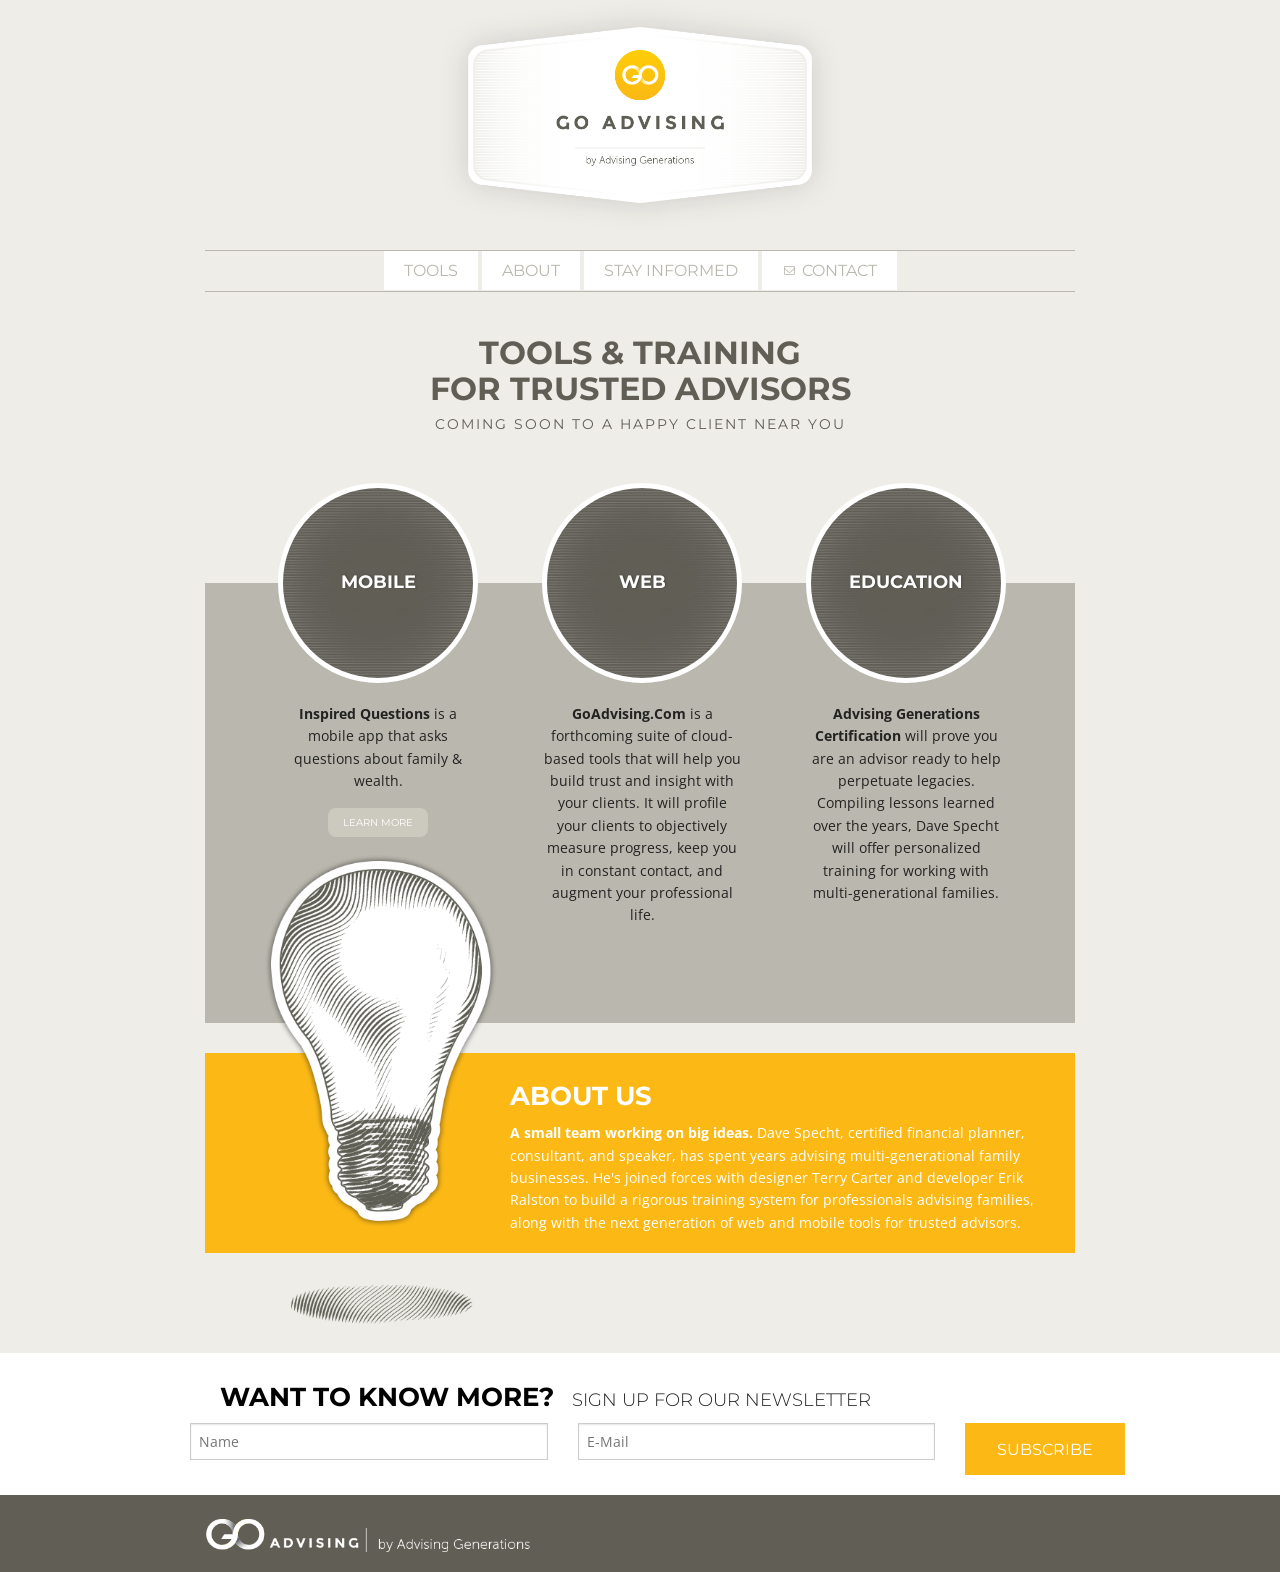
==== index.html @ 29bf278e "Added initial modified content" ====
<!doctype html>
<html class="no-js" lang="en">
<head>
	<meta charset="utf-8" />
	<meta name="viewport" content="width=device-width, initial-scale=1.0" />
	<title>GoAdvising.com | Tagline Here</title>
	<link href='http://fonts.googleapis.com/css?family=Montserrat:400,700|Open+Sans:400,700' rel='stylesheet' type='text/css'>
	<link rel="stylesheet" href="css/foundation.css" />
	<link rel="stylesheet" href="css/custom.css" />
	<link href="//netdna.bootstrapcdn.com/font-awesome/4.0.3/css/font-awesome.css" rel="stylesheet">
	<script src="js/modernizr.js"></script>
</head>
<body>
	<div class="wrapper">
		<div class="row header-bar">
			<div class="large-12 columns">
				<hgroup>
					<h1>Go Advising</h1>
					<h2>Tools for Trusted Advisors</h2>
				</hgroup>
				<img src="img/goadvising-logo.png" alt="goadvising.com" title="goadvising.com">
			</div>
		</div><!--/.row-->

		<div class="nav-wrap">
			<ul>
				<li><a href="#tools">Tools</a></li>
				<li><a href="#about">About</a></li>
				<li><a href="#newsletter">Stay Informed</a></li>
				<li class="contact"><a href="mailto:Info@GoAdvising.Com">Contact</a></li>
			</ul>
		</div><!--/.nav-wrap-->

		<div class="row intro-statement">
			<div class="large-12 columns">
				<hgroup>
					<h2>Tools &amp; Training<br/> for Trusted Advisors</h2>
					<h3>Coming Soon To A Happy Client Near You</h3>
				</hgroup>
			</div>
		</div><!--.intro-statement-->
		<div id="tools"></div>

		<div class="row tools">
			<div class="tool-col1">
				<div class="img-wrap">
					<h4>Mobile</h4>
				</div>
				<p><span class="intro">Inspired Questions</span> is a mobile app that asks questions about family &amp; wealth.</p>
				<a class="button1" href="http://www.inspired-questions.com" target="_blank" alt="Visit the Inspired Questions Website" title="Visit the Inspired Questions Website">Learn More</a>
			</div>

			<div class="tool-col2">
				<div class="img-wrap">
					<h4>Web</h4>
				</div>
				<p><span class="intro">GoAdvising.Com</span> is a forthcoming suite of cloud-based tools that will help you build trust and insight with your clients. It will profile your clients to objectively measure progress, keep you in constant contact, and augment your professional life.</p>
			</div>

			<div class="tool-col3">
				<div class="img-wrap">
					<h4>Education</h4>
				</div>
				<p><span class="intro">Advising Generations Certification</span> will prove you are an advisor ready to help perpetuate legacies. Compiling lessons learned over the years, Dave Specht will offer personalized training for working with multi-generational families.</p>
			</div>
		</div><!--/.intro-statement-->

		<div class="about-us" id="about">
			<img class="light-bulb" src="img/light-bulb.png" alt="About GoAdvising.com" title="About GoAdvising.com"/>
			<div class="about-text">
				<h4>About Us</h4>
				<p><span class="intro">A small team working on big ideas.</span> Dave Specht, certified financial planner, consultant, and speaker, has spent years advising multi-generational family businesses. He's joined forces with designer Terry Carter and developer Erik Ralston to build a rigorous training system for professionals advising families, along with the next generation of web and mobile tools for trusted advisors.</p>
			</div><!--/.about-text-->
		</div><!--/.about-us-->

	</div><!--/.wrapper-->

	<div class="signup-wrap" id="newsletter">
		<div class="wrapper">
			<div class="row">
				<div class="large-12 columns">
				<h4>Want To Know More?</h4><h5>Sign Up For Our Newsletter</h5>
			</div>
			<div class="signup row">
				
					<!-- Begin MailChimp Signup Form -->
					<div id="mc_embed_signup" class="row">
						<form action="http://GoAdvising.us3.list-manage.com/subscribe/post?u=6a8938269d837a7482c49326e&amp;id=61df4e83ea" method="post" id="mc-embedded-subscribe-form" name="mc-embedded-subscribe-form" class="validate" target="_blank" novalidate>
							
							<div class="mc-field-group large-5 columns">
								<label for="mce-NAME" class="hide-in-modern-browsers">Name</label>
								<input type="text" value="" name="NAME" class="" id="mce-NAME" placeholder="Name">
							</div>
							<div class="mc-field-group large-5 columns">
								<label for="mce-EMAIL" class="hide-in-modern-browsers">Email Address</label>
								<input type="email" value="" name="EMAIL" class="required email" id="mce-EMAIL" placeholder="E-Mail">
							</div>
							<div class="large-2 columns"><input type="submit" value="Subscribe" name="subscribe" id="mc-embedded-subscribe" class="button"></div>
							<div id="mce-responses" class="clear large-12">
								<div class="response" id="mce-error-response" style="display:none"></div>
								<div class="response" id="mce-success-response" style="display:none"></div>
							</div>    <!-- real people should not fill this in and expect good things - do not remove this or risk form bot signups-->
							<div style="position: absolute; left: -5000px;"><input type="text" name="b_6a8938269d837a7482c49326e_61df4e83ea" value=""></div>
							
						</form>
					</div>

					<!--End mc_embed_signup-->	
				</div>
			</div><!--.signup-->
		</div><!--/.wrapper-->
	</div><!--/.signup-wrap-->
	
	<div class="footer">
		<div class="wrapper">
			<img src="img/footer-logo.png" alt="goadvising.com" title="goadvising.com"/>
		</div><!--/.wrapper-->
	</div><!--/.footer-->

	<script src="js/jquery.js"></script>
	<script src="js/foundation.min.js"></script>
	<script>
	$(document).foundation();
	</script>
</body>
</html>
---- css/custom.css ----
body {
	background: #eeede8;
	font-family: 'Open Sans', sans-serif;
}

h1,h2,h3,h4,h5,input[type=submit] {
	font-family: 'Montserrat', sans-serif;
	text-transform: uppercase;
}

.wrapper {
	width: 870px;
	margin: 0 auto;
}

.wrapper p {
	font-weight: 400;
	font-size: 14px;
}

.wrapper span.intro {
	font-weight: 700;
}

.header-bar {
	text-align: center;
	margin-bottom: 20px;
}

.header-bar hgroup {
	display: none;
}

.header-bar img {
	max-width: 400px;
	margin: 0 auto;
}

.nav-wrap ul {
	width: 100%;
	border-top: 1px solid #bab8ae;
	border-bottom: 1px solid #bab8ae;
	margin: 0;
	text-align: center;
}

.nav-wrap ul li {
	list-style: none outside none;
    min-height: 10px;
    text-decoration: none;
    display: inline-block;
    position: relative;
}

.nav-wrap ul li a {
	font-family: 'Montserrat', sans-serif;
	background: white;
	text-transform: uppercase;
	color: #bab8ae;
	line-height: 40px;
	padding: 10px 20px;
	position: relative;
}


.nav-wrap ul li.contact a {
	padding-left: 40px;
}

.nav-wrap ul li.contact:before {
	position: absolute;
	width: 15px;
	height: 15px;
	content: "\f003";
	bottom: 14px;
	left: 20px;
	font-family: FontAwesome;
	font-size: 11px;
	color: #bab8ae;
	z-index: 1;
}

.nav-wrap ul li a:hover {
	padding-top: 20px;
	background: #605e55;
	background-image: url(../img/nav-hover-bg.png);
	background-size: 20px;
	background-repeat: no-repeat;
	background-position: center top;
	color: white;
	border-top: 2px solid white;
}

.intro-statement {
	text-align: center;
	padding: 40px 100px;
}

.intro-statement hgroup h2 {
	font-weight: 700;
	font-size: 32px;
	color: #605e55;
	line-height: 36px;
}

.intro-statement hgroup h3 {
	font-weight: 400;
	font-size: 14px;
	letter-spacing: 2px;
	color: #605e55;
}

.tools {
	background: #bab8ae;
	min-height: 440px;
	margin-top: 100px;
	margin-bottom: 30px;
	padding-bottom: 60px;
}

.tool-col1, .tool-col2, .tool-col3 {
	display: inline-block;
	width: 200px;
	vertical-align: top;
	margin: 0 30px;
	text-align: center;
}

.tool-col1 {
	margin-left: 73px;
}

.tools .img-wrap {
	height: 200px;
	width: 200px;
	border-radius: 100px;
	background-image: url(../img/tools-bg.jpg);
	background-position: center center;
	background-size: 210px;
	border: 5px solid white;
	position: relative;
	top: -100px;
	-webkit-box-sizing: border-box; /* Safari/Chrome, other WebKit */
	-moz-box-sizing: border-box;    /* Firefox, other Gecko */
	box-sizing: border-box;         /* Opera/IE 8+ */
	text-align: center;
	display: table;
	padding: 0 20px;
	margin-bottom: -80px;
}

.tools .img-wrap h4 {
	display: table-cell; 
	vertical-align: middle; 
	text-align: center;
	color: white;
	font-weight: 700;
	font-size: 18px;
	text-shadow: 1px 0px 2px #44423c;
}

a.button1 {
	color: white;
	font-family: 'Montserrat', sans-serif;
	text-transform: uppercase;
	font-size: 10px;
	background: #cccabe;
	padding: 8px 15px;
	width: 100%;
	border-radius: 8px;
}

a.button1:hover {
	background: #605e55;
}

.about-us {
	background: none repeat scroll 0 0 #FCB915;
    height: 200px;
    margin-bottom: 100px;
    width: 100%;
    position: relative;
    z-index: 1;
}

img.light-bulb {
	left: 58px;
    max-width: 234px;
    position: absolute;
    top: -200px;
}

.about-text {
	width: 65%;
	float: right;
	color: white;
	padding-right: 30px;
}

.about-text h4, .signup-wrap h4 {
	color: white;
	font-weight: 700;
	font-size: 26px;
	margin-top: 25px;
}

.signup-wrap h4 {
	margin-top: 1em;
	color: black;
	display: inline-block;
}

.signup-wrap h5 {
	display: inline;
	margin-left: 1em;
}

.signup-wrap {
	background: none repeat scroll 0 0 #FFFFFF;
    margin-top: 0px;
    position: relative;
}

.signup {
	margin-top: 100px;
	margin-bottom: 30px;
	width: 485px;
	text-align: right;
}

.signup h5 {
	color: #605e55;
	font-family: 'Montserrat', sans-serif;
	font-weight: 700px;
	font-size: 13px;
}

.signup h5 span {
	font-size: 26px; 
	font-weight: 700;
}

.footer {
	width: 100%;
	background: #605e55;
	height: 77px;
	position: relative;
}

.footer .wrapper {
	position: relative;
}

.footer img {
	left: 0;
    max-width: 368px;
    position: absolute;
    top: 22px;
}

.button {
	background-color: #FCB915;
	color: white;
}

.button:hover {

}

.hide-in-modern-browsers
{
	display:none;
}
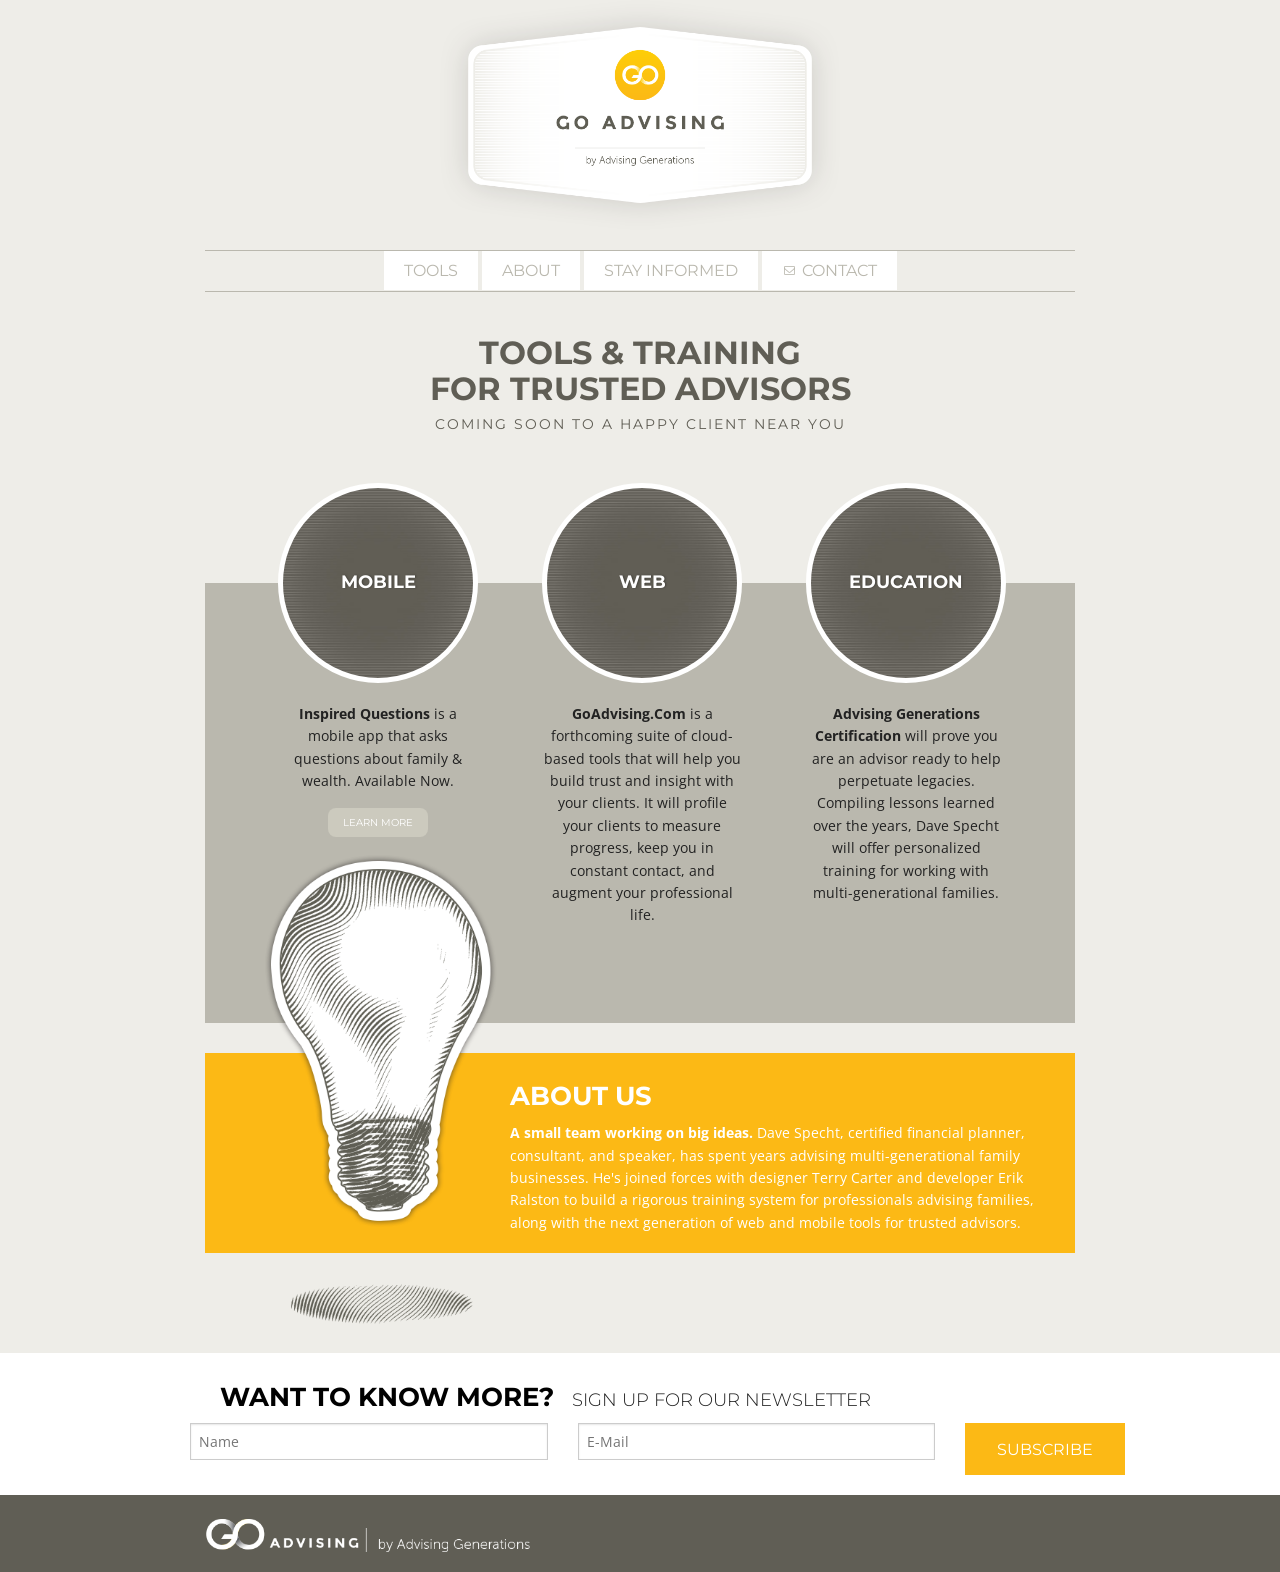
==== commit 333264a7: "Content changes" ====
--- a/index.html
+++ b/index.html
@@ -3,7 +3,7 @@
 <head>
 	<meta charset="utf-8" />
 	<meta name="viewport" content="width=device-width, initial-scale=1.0" />
-	<title>GoAdvising.com | Tagline Here</title>
+	<title>GoAdvising.com | Tools &amp; Training for Trusted Advisors</title>
 	<link href='http://fonts.googleapis.com/css?family=Montserrat:400,700|Open+Sans:400,700' rel='stylesheet' type='text/css'>
 	<link rel="stylesheet" href="css/foundation.css" />
 	<link rel="stylesheet" href="css/custom.css" />
@@ -16,7 +16,7 @@
 			<div class="large-12 columns">
 				<hgroup>
 					<h1>Go Advising</h1>
-					<h2>Tools for Trusted Advisors</h2>
+					<h2>Tools &amp; Training for Trusted Advisors</h2>
 				</hgroup>
 				<img src="img/goadvising-logo.png" alt="goadvising.com" title="goadvising.com">
 			</div>
@@ -46,7 +46,7 @@
 				<div class="img-wrap">
 					<h4>Mobile</h4>
 				</div>
-				<p><span class="intro">Inspired Questions</span> is a mobile app that asks questions about family &amp; wealth.</p>
+				<p><span class="intro">Inspired Questions</span> is a mobile app that asks questions about family &amp; wealth. Available Now.</p>
 				<a class="button1" href="http://www.inspired-questions.com" target="_blank" alt="Visit the Inspired Questions Website" title="Visit the Inspired Questions Website">Learn More</a>
 			</div>
 
@@ -54,7 +54,7 @@
 				<div class="img-wrap">
 					<h4>Web</h4>
 				</div>
-				<p><span class="intro">GoAdvising.Com</span> is a forthcoming suite of cloud-based tools that will help you build trust and insight with your clients. It will profile your clients to objectively measure progress, keep you in constant contact, and augment your professional life.</p>
+				<p><span class="intro">GoAdvising.Com</span> is a forthcoming suite of cloud-based tools that will help you build trust and insight with your clients. It will profile your clients to measure progress, keep you in constant contact, and augment your professional life.</p>
 			</div>
 
 			<div class="tool-col3">
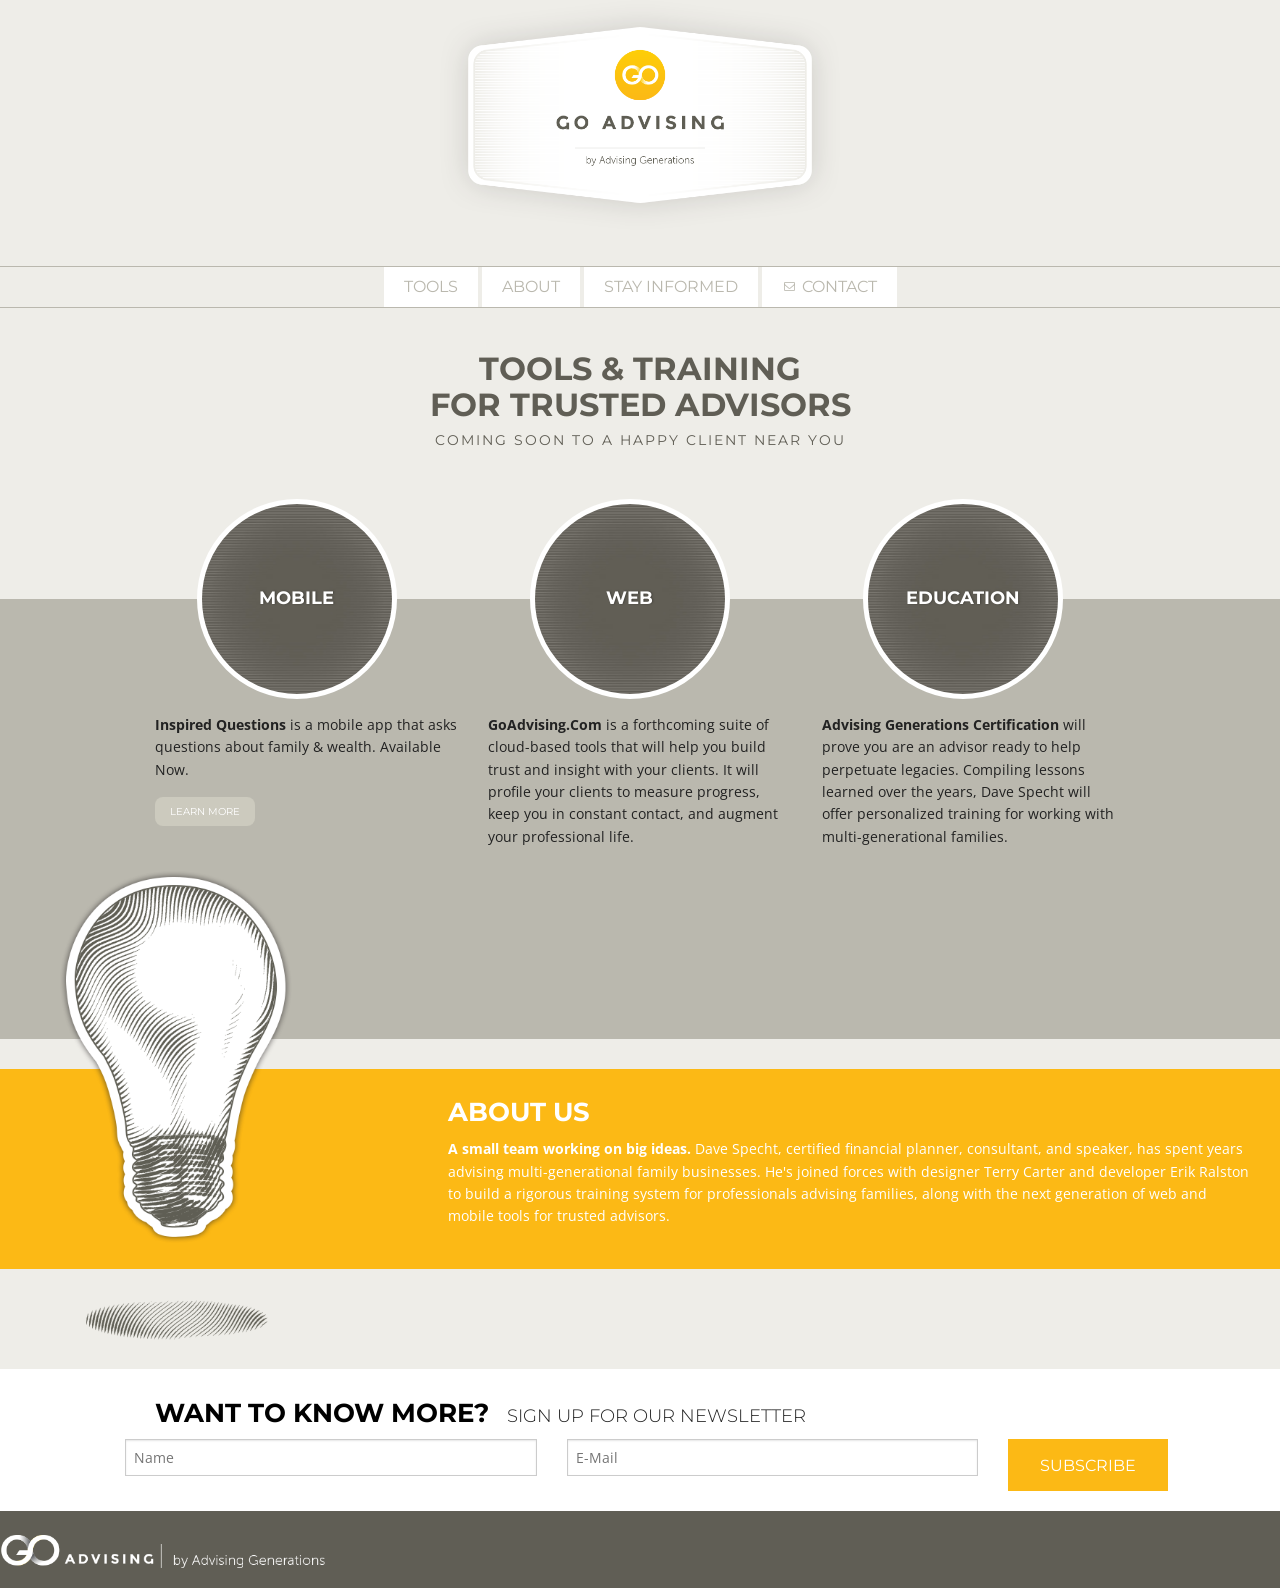
==== commit 41340478: "Added responsive behaviors for tools area" ====
--- a/index.html
+++ b/index.html
@@ -2,7 +2,7 @@
 <html class="no-js" lang="en">
 <head>
 	<meta charset="utf-8" />
-	<meta name="viewport" content="width=device-width, initial-scale=1.0" />
+	<!--<meta name="viewport" content="width=device-width, initial-scale=1.0" />-->
 	<title>GoAdvising.com | Tools &amp; Training for Trusted Advisors</title>
 	<link href='http://fonts.googleapis.com/css?family=Montserrat:400,700|Open+Sans:400,700' rel='stylesheet' type='text/css'>
 	<link rel="stylesheet" href="css/foundation.css" />
@@ -11,7 +11,7 @@
 	<script src="js/modernizr.js"></script>
 </head>
 <body>
-	<div class="wrapper">
+<div class="wrapper">
 		<div class="row header-bar">
 			<div class="large-12 columns">
 				<hgroup>
@@ -22,6 +22,7 @@
 			</div>
 		</div><!--/.row-->
 
+		<!-- Navigation
 		<div class="nav-wrap">
 			<ul>
 				<li><a href="#tools">Tools</a></li>
@@ -30,6 +31,18 @@
 				<li class="contact"><a href="mailto:Info@GoAdvising.Com">Contact</a></li>
 			</ul>
 		</div><!--/.nav-wrap-->
+		
+		<nav role="custom-dropdown">
+			<input type="checkbox" id="button">
+			<label for="button" onclick></label>
+    
+			<ul>
+				<li><a href="#tools">Tools</a></li>
+				<li><a href="#about">About</a></li>
+				<li><a href="#newsletter">Stay Informed</a></li>
+				<li class="contact"><a href="mailto:Info@GoAdvising.Com">Contact</a></li>
+			</ul>
+		</nav>
 
 		<div class="row intro-statement">
 			<div class="large-12 columns">
@@ -39,32 +52,33 @@
 				</hgroup>
 			</div>
 		</div><!--.intro-statement-->
-		<div id="tools"></div>
-
-		<div class="row tools">
-			<div class="tool-col1">
-				<div class="img-wrap">
-					<h4>Mobile</h4>
+		
+		<div class="tools-wrap">
+			<div class="row tools">
+				<div class="tool-col1 large-4 medium-4 columns">
+					<div class="img-wrap">
+						<h4>Mobile</h4>
+					</div>
+					<p><span class="intro">Inspired Questions</span> is a mobile app that asks questions about family &amp; wealth. Available Now.</p>
+					<a class="button1" href="http://www.inspired-questions.com" target="_blank" alt="Visit the Inspired Questions Website" title="Visit the Inspired Questions Website">Learn More</a>
 				</div>
-				<p><span class="intro">Inspired Questions</span> is a mobile app that asks questions about family &amp; wealth. Available Now.</p>
-				<a class="button1" href="http://www.inspired-questions.com" target="_blank" alt="Visit the Inspired Questions Website" title="Visit the Inspired Questions Website">Learn More</a>
-			</div>
-
-			<div class="tool-col2">
-				<div class="img-wrap">
-					<h4>Web</h4>
+	
+				<div class="tool-col2 large-4 medium-4 columns">
+					<div class="img-wrap">
+						<h4>Web</h4>
+					</div>
+					<p><span class="intro">GoAdvising.Com</span> is a forthcoming suite of cloud-based tools that will help you build trust and insight with your clients. It will profile your clients to measure progress, keep you in constant contact, and augment your professional life.</p>
 				</div>
-				<p><span class="intro">GoAdvising.Com</span> is a forthcoming suite of cloud-based tools that will help you build trust and insight with your clients. It will profile your clients to measure progress, keep you in constant contact, and augment your professional life.</p>
-			</div>
-
-			<div class="tool-col3">
-				<div class="img-wrap">
-					<h4>Education</h4>
+	
+				<div class="tool-col3 large-4 medium-4 columns">
+					<div class="img-wrap">
+						<h4>Education</h4>
+					</div>
+					<p><span class="intro">Advising Generations Certification</span> will prove you are an advisor ready to help perpetuate legacies. Compiling lessons learned over the years, Dave Specht will offer personalized training for working with multi-generational families.</p>
 				</div>
-				<p><span class="intro">Advising Generations Certification</span> will prove you are an advisor ready to help perpetuate legacies. Compiling lessons learned over the years, Dave Specht will offer personalized training for working with multi-generational families.</p>
-			</div>
-		</div><!--/.intro-statement-->
-
+			</div><!--/.tools-->
+		</div><!--/.tools-wrap-->
+		
 		<div class="about-us" id="about">
 			<img class="light-bulb" src="img/light-bulb.png" alt="About GoAdvising.com" title="About GoAdvising.com"/>
 			<div class="about-text">
@@ -79,10 +93,10 @@
 		<div class="wrapper">
 			<div class="row">
 				<div class="large-12 columns">
-				<h4>Want To Know More?</h4><h5>Sign Up For Our Newsletter</h5>
-			</div>
-			<div class="signup row">
-				
+					<h4>Want To Know More?</h4><h5>Sign Up For Our Newsletter</h5>
+				</div>
+				<div class="signup row">
+					
 					<!-- Begin MailChimp Signup Form -->
 					<div id="mc_embed_signup" class="row">
 						<form action="http://GoAdvising.us3.list-manage.com/subscribe/post?u=6a8938269d837a7482c49326e&amp;id=61df4e83ea" method="post" id="mc-embedded-subscribe-form" name="mc-embedded-subscribe-form" class="validate" target="_blank" novalidate>
@@ -116,11 +130,16 @@
 			<img src="img/footer-logo.png" alt="goadvising.com" title="goadvising.com"/>
 		</div><!--/.wrapper-->
 	</div><!--/.footer-->
+	
+    <script>
+	(function(i,s,o,g,r,a,m){i['GoogleAnalyticsObject']=r;i[r]=i[r]||function(){
+		(i[r].q=i[r].q||[]).push(arguments)},i[r].l=1*new Date();a=s.createElement(o),
+		m=s.getElementsByTagName(o)[0];a.async=1;a.src=g;m.parentNode.insertBefore(a,m)
+	})(window,document,'script','//www.google-analytics.com/analytics.js','ga');
 
-	<script src="js/jquery.js"></script>
-	<script src="js/foundation.min.js"></script>
-	<script>
-	$(document).foundation();
+	ga('create', 'UA-45817132-2', 'goadvising.com');
+	ga('send', 'pageview');
+
 	</script>
 </body>
 </html>
--- a/css/custom.css
+++ b/css/custom.css
@@ -9,7 +9,7 @@
 }
 
 .wrapper {
-	width: 870px;
+	/*width: 870px;*/
 	margin: 0 auto;
 }
 
@@ -32,42 +32,99 @@
 }
 
 .header-bar img {
+	width: 90%;
 	max-width: 400px;
 	margin: 0 auto;
 }
 
-.nav-wrap ul {
-	width: 100%;
-	border-top: 1px solid #bab8ae;
-	border-bottom: 1px solid #bab8ae;
-	margin: 0;
-	text-align: center;
-}
-
-.nav-wrap ul li {
-	list-style: none outside none;
-    min-height: 10px;
-    text-decoration: none;
-    display: inline-block;
-    position: relative;
-}
-
-.nav-wrap ul li a {
-	font-family: 'Montserrat', sans-serif;
-	background: white;
-	text-transform: uppercase;
-	color: #bab8ae;
-	line-height: 40px;
-	padding: 10px 20px;
-	position: relative;
-}
-
-
-.nav-wrap ul li.contact a {
+
+/* Begin Responsive Menu Style */
+
+
+/* Advanced Checkbox Hack */
+body {
+  -webkit-animation: bugfix infinite 1s;
+}
+
+@-webkit-keyframes bugfix {
+  from {
+    padding: 0;
+  }
+
+  to {
+    padding: 0;
+  }
+}
+input[type=checkbox] {
+  position: absolute;
+  top: -9999px;
+  left: -9999px;
+}
+
+label {
+  display: none;
+  cursor: pointer;
+  user-select: none;
+}
+
+/* background for li / select */
+
+/* custom-dropdown */
+nav[role="custom-dropdown"] {
+  position: relative;
+  width: 100%;
+}
+
+nav[role="custom-dropdown"] a,
+nav[role="custom-dropdown"] label {
+  color: #ccc;
+  text-decoration: none;
+}
+
+nav[role="custom-dropdown"] ul {
+  width: 100%;
+  border-top: 1px solid #bab8ae;
+  border-bottom: 1px solid #bab8ae;
+  margin: 0;
+  text-align: center;
+}
+
+nav[role="custom-dropdown"] ul > li {
+  cursor: pointer;
+  list-style: none outside none;
+  min-height: 10px;
+  text-decoration: none;
+  display: inline-block;
+  position: relative;
+  background: white;
+}
+
+nav[role="custom-dropdown"] ul > li > a {
+  font-family: 'Montserrat', sans-serif;
+  background: white;
+  text-transform: uppercase;
+  color: #bab8ae;
+  line-height: 40px;
+  padding: 10px 20px 9px;
+  position: relative;
+}
+
+nav[role="custom-dropdown"] ul > li > a:hover {
+	padding-top: 20px;
+	background: #605e55;
+	background-image: url(../img/nav-hover-bg.png);
+	background-size: 20px;
+	background-repeat: no-repeat;
+	background-position: center top;
+	color: white;
+	border-top: 2px solid white;
+}
+
+nav[role="custom-dropdown"] ul > li.contact > a {
 	padding-left: 40px;
 }
 
-.nav-wrap ul li.contact:before {
+nav[role="custom-dropdown"] ul > li.contact:before {
 	position: absolute;
 	width: 15px;
 	height: 15px;
@@ -80,20 +137,98 @@
 	z-index: 1;
 }
 
-.nav-wrap ul li a:hover {
-	padding-top: 20px;
+
+/* small screens */
+@media screen and (max-width: 44em) {
+  html,
+  body {
+    margin: 0;
+  }
+
+  nav[role="custom-dropdown"] ul {
+    display: none;
+    height: 100%;
+  }
+  nav[role="custom-dropdown"] label {
+    position: relative;
+    display: block;
+    width: 100%;
+    min-height: 2.25em;
+    padding: .45em;
+    font-size: 1.1em;
+    margin: 0;
+    border: 0.15em solid rgba(60, 60, 60, 0.2);
+    background-image: url(../img/mob_nav_bg.png);
+  }
+  nav[role="custom-dropdown"] label:after {
+    position: absolute;
+    right: .25em;
+    top: 0;
+    content: "\2261";
+    font-size: 1.8em;
+  }
+  nav[role="custom-dropdown"] input[type=checkbox]:checked ~ label:after {
+    color: #222;
+  }
+  nav[role="custom-dropdown"] input[type=checkbox]:checked ~ ul {
+    display: block;
+    background: transparent;
+  }
+  nav[role="custom-dropdown"] input[type=checkbox]:checked ~ ul > li {
+    width: 100%;
+    /*opacity: .8;*/
+    text-align: left;
+  }
+  nav[role="custom-dropdown"] input[type=checkbox]:checked ~ ul > li:hover {
+  	padding-top: 0;
 	background: #605e55;
-	background-image: url(../img/nav-hover-bg.png);
-	background-size: 20px;
-	background-repeat: no-repeat;
-	background-position: center top;
-	color: white;
-	border-top: 2px solid white;
-}
+	background-image: none;
+	color: white;
+	border-top: none;
+  }
+  nav[role="custom-dropdown"] input[type=checkbox]:checked ~ ul > li:hover > a {
+	color: white;
+  }
+  nav[role="custom-dropdown"] input[type=checkbox]:checked ~ ul > li > a {
+	background: transparent;
+  }
+  nav[role="custom-dropdown"] input[type=checkbox]:checked ~ ul > li > a:hover {
+  	padding-top: 0;
+	background: #605e55;
+	background-image: none;
+	color: white;
+	border-top: none;
+  }
+  nav[role="custom-dropdown"] input[type=checkbox]:checked ~ ul > li:after {
+    position: absolute;
+    right: 14px;
+    top: 6px;
+    content: "\f101";
+    font-weight: normal;
+    font-family: FontAwesome;
+  }
+  nav[role="custom-dropdown"] input[type=checkbox]:checked ~ ul > li:hover:after {
+    font-weight: normal !important;
+  }
+}
+
+
+/* End Responsive Menu Style */
+
+
+/* Intro Area */
 
 .intro-statement {
 	text-align: center;
 	padding: 40px 100px;
+	margin-bottom: 100px;
+}
+
+@media screen and (max-width: 44em) {
+	.intro-statement {
+		text-align: center;
+		padding: 40px 40px;
+	}	
 }
 
 .intro-statement hgroup h2 {
@@ -110,24 +245,20 @@
 	color: #605e55;
 }
 
+/* Tools Area */
+
+.tools-wrap {
+	width: 100%;
+	background: #bab8ae;
+}
+
 .tools {
-	background: #bab8ae;
 	min-height: 440px;
 	margin-top: 100px;
 	margin-bottom: 30px;
 	padding-bottom: 60px;
-}
-
-.tool-col1, .tool-col2, .tool-col3 {
-	display: inline-block;
-	width: 200px;
-	vertical-align: top;
-	margin: 0 30px;
-	text-align: center;
-}
-
-.tool-col1 {
-	margin-left: 73px;
+	position: relative;
+	top: -100px;
 }
 
 .tools .img-wrap {
@@ -139,14 +270,14 @@
 	background-size: 210px;
 	border: 5px solid white;
 	position: relative;
-	top: -100px;
+	left: -10px;
 	-webkit-box-sizing: border-box; /* Safari/Chrome, other WebKit */
 	-moz-box-sizing: border-box;    /* Firefox, other Gecko */
 	box-sizing: border-box;         /* Opera/IE 8+ */
 	text-align: center;
 	display: table;
 	padding: 0 20px;
-	margin-bottom: -80px;
+	margin: 0 auto 15px auto;
 }
 
 .tools .img-wrap h4 {
@@ -174,6 +305,24 @@
 	background: #605e55;
 }
 
+@media screen and (max-width: 44em) {
+	.tools .columns {
+		border-bottom: 1px solid #CCCABE;
+	    float: none !important;
+	    margin: 0 auto 30px;
+	    max-width: 500px;
+	    min-width: 80%;
+	    padding-bottom: 40px;
+	}
+	.tools .img-wrap {
+		left: 0;
+	}
+}
+
+
+
+/* About Area */
+
 .about-us {
 	background: none repeat scroll 0 0 #FCB915;
     height: 200px;
@@ -219,6 +368,7 @@
 	background: none repeat scroll 0 0 #FFFFFF;
     margin-top: 0px;
     position: relative;
+    width: 100%;
 }
 
 .signup {
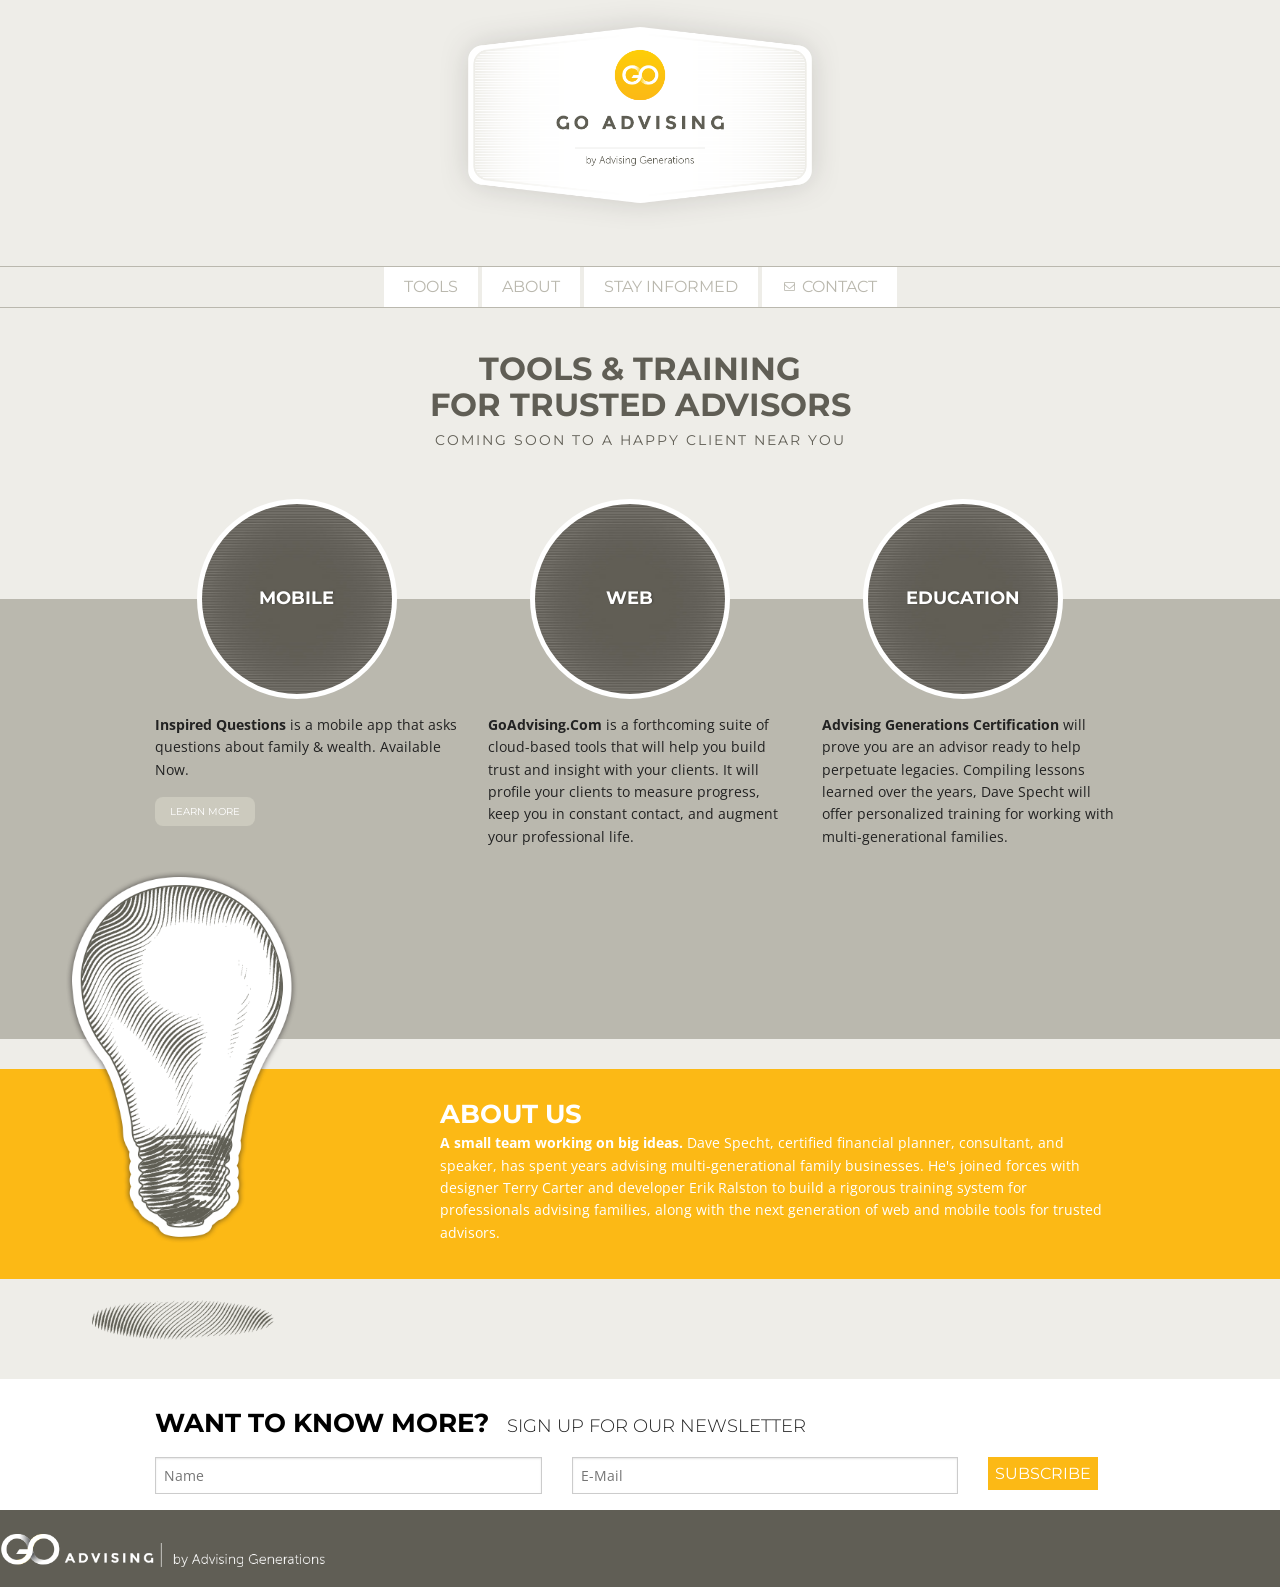
==== commit 2695ba69: "Added responsive behaviors to everything except the footer" ====
--- a/index.html
+++ b/index.html
@@ -2,7 +2,7 @@
 <html class="no-js" lang="en">
 <head>
 	<meta charset="utf-8" />
-	<!--<meta name="viewport" content="width=device-width, initial-scale=1.0" />-->
+	<meta name="viewport" content="width=device-width, initial-scale=1.0" />
 	<title>GoAdvising.com | Tools &amp; Training for Trusted Advisors</title>
 	<link href='http://fonts.googleapis.com/css?family=Montserrat:400,700|Open+Sans:400,700' rel='stylesheet' type='text/css'>
 	<link rel="stylesheet" href="css/foundation.css" />
@@ -21,16 +21,6 @@
 				<img src="img/goadvising-logo.png" alt="goadvising.com" title="goadvising.com">
 			</div>
 		</div><!--/.row-->
-
-		<!-- Navigation
-		<div class="nav-wrap">
-			<ul>
-				<li><a href="#tools">Tools</a></li>
-				<li><a href="#about">About</a></li>
-				<li><a href="#newsletter">Stay Informed</a></li>
-				<li class="contact"><a href="mailto:Info@GoAdvising.Com">Contact</a></li>
-			</ul>
-		</div><!--/.nav-wrap-->
 		
 		<nav role="custom-dropdown">
 			<input type="checkbox" id="button">
@@ -80,50 +70,50 @@
 		</div><!--/.tools-wrap-->
 		
 		<div class="about-us" id="about">
-			<img class="light-bulb" src="img/light-bulb.png" alt="About GoAdvising.com" title="About GoAdvising.com"/>
-			<div class="about-text">
-				<h4>About Us</h4>
-				<p><span class="intro">A small team working on big ideas.</span> Dave Specht, certified financial planner, consultant, and speaker, has spent years advising multi-generational family businesses. He's joined forces with designer Terry Carter and developer Erik Ralston to build a rigorous training system for professionals advising families, along with the next generation of web and mobile tools for trusted advisors.</p>
-			</div><!--/.about-text-->
+			<div class="row">
+				<img class="light-bulb" src="img/light-bulb.png" alt="About GoAdvising.com" title="About GoAdvising.com"/>
+				<div class="about-text large-12 columns">
+					<h4>About Us</h4>
+					<p><span class="intro">A small team working on big ideas.</span> Dave Specht, certified financial planner, consultant, and speaker, has spent years advising multi-generational family businesses. He's joined forces with designer Terry Carter and developer Erik Ralston to build a rigorous training system for professionals advising families, along with the next generation of web and mobile tools for trusted advisors.</p>
+				</div><!--/.about-text-->
+			</div><!--/.row-->
 		</div><!--/.about-us-->
 
-	</div><!--/.wrapper-->
+	<div id="newsletter">
+	  <div class="signup-wrap" >
+		<div class="row">
+			<div class="signup-head large-12 columns">
+				<h4>Want To Know More?</h4><h5>Sign Up For Our Newsletter</h5>
+			</div><!--/.large-12 .columns-->
+		</div><!--/.row-->
+		
+		<!-- Begin MailChimp Signup Form -->
+			<div id="mc_embed_signup" class="row">
+				<form action="http://GoAdvising.us3.list-manage.com/subscribe/post?u=6a8938269d837a7482c49326e&amp;id=61df4e83ea" method="post" id="mc-embedded-subscribe-form" name="mc-embedded-subscribe-form" class="validate" target="_blank" novalidate>
+					
+					<div class="mc-field-group large-5 columns">
+						<label for="mce-NAME" class="hide-in-modern-browsers">Name</label>
+						<input type="text" value="" name="NAME" class="" id="mce-NAME" placeholder="Name">
+					</div>
+					<div class="mc-field-group large-5 columns">
+						<label for="mce-EMAIL" class="hide-in-modern-browsers">Email Address</label>
+						<input type="email" value="" name="EMAIL" class="required email" id="mce-EMAIL" placeholder="E-Mail">
+					</div>
+					<div class="large-2 columns"><input type="submit" value="Subscribe" name="subscribe" id="mc-embedded-subscribe" class="button"></div>
+					<div id="mce-responses" class="clear large-12">
+						<div class="response" id="mce-error-response" style="display:none"></div>
+						<div class="response" id="mce-success-response" style="display:none"></div>
+					</div>    <!-- real people should not fill this in and expect good things - do not remove this or risk form bot signups-->
+					<div style="position: absolute; left: -5000px;"><input type="text" name="b_6a8938269d837a7482c49326e_61df4e83ea" value=""></div>
+					
+				</form>
+			</div><!--/#mc_embed_signup .row-->
+	  <!--End mc_embed_signup-->
+		</div><!--/.signup-wrap-->
+	</div><!--/#newsletter-->
 
-	<div class="signup-wrap" id="newsletter">
-		<div class="wrapper">
-			<div class="row">
-				<div class="large-12 columns">
-					<h4>Want To Know More?</h4><h5>Sign Up For Our Newsletter</h5>
-				</div>
-				<div class="signup row">
-					
-					<!-- Begin MailChimp Signup Form -->
-					<div id="mc_embed_signup" class="row">
-						<form action="http://GoAdvising.us3.list-manage.com/subscribe/post?u=6a8938269d837a7482c49326e&amp;id=61df4e83ea" method="post" id="mc-embedded-subscribe-form" name="mc-embedded-subscribe-form" class="validate" target="_blank" novalidate>
-							
-							<div class="mc-field-group large-5 columns">
-								<label for="mce-NAME" class="hide-in-modern-browsers">Name</label>
-								<input type="text" value="" name="NAME" class="" id="mce-NAME" placeholder="Name">
-							</div>
-							<div class="mc-field-group large-5 columns">
-								<label for="mce-EMAIL" class="hide-in-modern-browsers">Email Address</label>
-								<input type="email" value="" name="EMAIL" class="required email" id="mce-EMAIL" placeholder="E-Mail">
-							</div>
-							<div class="large-2 columns"><input type="submit" value="Subscribe" name="subscribe" id="mc-embedded-subscribe" class="button"></div>
-							<div id="mce-responses" class="clear large-12">
-								<div class="response" id="mce-error-response" style="display:none"></div>
-								<div class="response" id="mce-success-response" style="display:none"></div>
-							</div>    <!-- real people should not fill this in and expect good things - do not remove this or risk form bot signups-->
-							<div style="position: absolute; left: -5000px;"><input type="text" name="b_6a8938269d837a7482c49326e_61df4e83ea" value=""></div>
-							
-						</form>
-					</div>
+</div><!--/.wrapper-->
 
-					<!--End mc_embed_signup-->	
-				</div>
-			</div><!--.signup-->
-		</div><!--/.wrapper-->
-	</div><!--/.signup-wrap-->
 	
 	<div class="footer">
 		<div class="wrapper">
--- a/css/custom.css
+++ b/css/custom.css
@@ -256,7 +256,7 @@
 	min-height: 440px;
 	margin-top: 100px;
 	margin-bottom: 30px;
-	padding-bottom: 60px;
+	/*padding-bottom: 60px;*/
 	position: relative;
 	top: -100px;
 }
@@ -306,13 +306,22 @@
 }
 
 @media screen and (max-width: 44em) {
+	.tools {
+		padding-bottom: 0;
+		margin-bottom: -100px;
+	}
 	.tools .columns {
 		border-bottom: 1px solid #CCCABE;
 	    float: none !important;
 	    margin: 0 auto 30px;
 	    max-width: 500px;
-	    min-width: 80%;
+	    min-width: 70%;
 	    padding-bottom: 40px;
+	    text-align: center;
+	}
+	.tools .columns:last-child {
+		border-bottom: none;
+		margin-bottom: 0;
 	}
 	.tools .img-wrap {
 		left: 0;
@@ -325,32 +334,66 @@
 
 .about-us {
 	background: none repeat scroll 0 0 #FCB915;
-    height: 200px;
     margin-bottom: 100px;
     width: 100%;
     position: relative;
     z-index: 1;
+    padding: 15px 0;
 }
 
 img.light-bulb {
-	left: 58px;
+	left: 5%;
+	width: 25%;
     max-width: 234px;
     position: absolute;
     top: -200px;
 }
 
 .about-text {
-	width: 65%;
-	float: right;
-	color: white;
-	padding-right: 30px;
+	color: white;
+}
+
+@media screen and (min-width: 44em) {
+	.about-text {
+		padding-right: 30px;
+		padding-left: 30%;
+	}
+}
+
+@media screen and (max-width: 54em) {
+	img.light-bulb {
+		left: 3%;
+		top: -150px;
+	}
+}
+
+@media screen and (max-width: 44em) {
+	.about-us {
+		border-top: 30px solid #EEEDE8;
+		margin-bottom: 30px;
+	}
+	.about-text {
+		width: 100%;
+		padding: 0 12%;
+		text-align: center;
+	}
+	img.light-bulb {
+		display: none;
+	}
 }
 
 .about-text h4, .signup-wrap h4 {
 	color: white;
 	font-weight: 700;
 	font-size: 26px;
-	margin-top: 25px;
+	margin-top: 12px;
+	margin-bottom: 0;
+}
+
+/* Signup Area */
+
+.signup-head {
+	margin-bottom: 15px;
 }
 
 .signup-wrap h4 {
@@ -364,11 +407,29 @@
 	margin-left: 1em;
 }
 
-.signup-wrap {
+#newsletter {
 	background: none repeat scroll 0 0 #FFFFFF;
     margin-top: 0px;
     position: relative;
     width: 100%;
+}
+
+.signup-wrap {
+	width: 100%;
+	margin: auto;
+}
+
+@media screen and (max-width: 1024px) {
+	.signup-head {
+		text-align: center;
+	}
+	.signup-wrap h5 {
+		display: block;
+		margin-left: 0;
+	}
+	.signup-wrap {
+		max-width: 500px;
+	}
 }
 
 .signup {
@@ -390,6 +451,16 @@
 	font-weight: 700;
 }
 
+@media screen and (max-width: 800px) {
+	.about-us {
+		margin-bottom: 30px;
+	}
+}
+
+.mc-field-group .columns {
+	max-width: 70%;
+}
+
 .footer {
 	width: 100%;
 	background: #605e55;
@@ -411,6 +482,7 @@
 .button {
 	background-color: #FCB915;
 	color: white;
+	padding: 7px;
 }
 
 .button:hover {
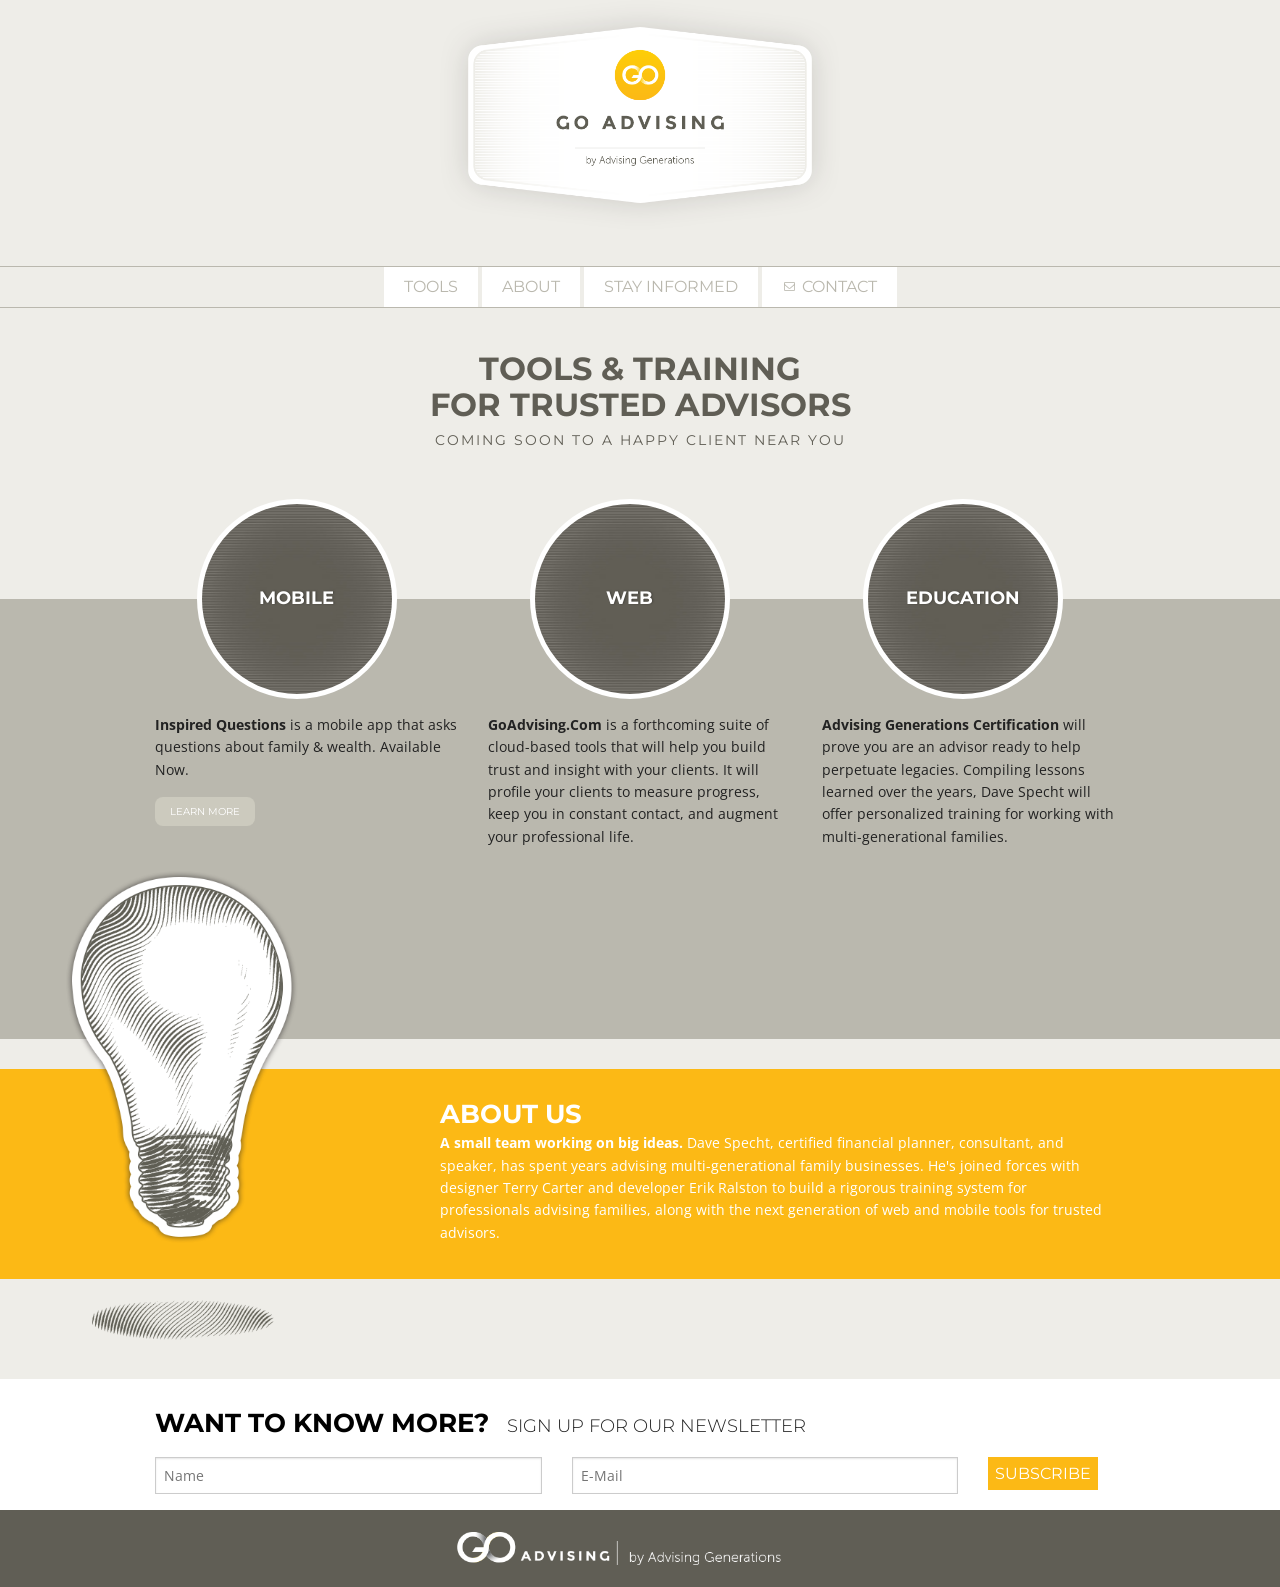
==== commit 6916bd53: "Added responsive behaviors to footer" ====
--- a/index.html
+++ b/index.html
@@ -117,7 +117,11 @@
 	
 	<div class="footer">
 		<div class="wrapper">
-			<img src="img/footer-logo.png" alt="goadvising.com" title="goadvising.com"/>
+		  <div class="row">
+		    <div class="large-12 columns">
+				<img src="img/footer-logo.png" alt="goadvising.com" title="goadvising.com"/>
+		    </div><!--/.large-12 .columns-->
+		  </div><!--/.row-->
 		</div><!--/.wrapper-->
 	</div><!--/.footer-->
 	
--- a/css/custom.css
+++ b/css/custom.css
@@ -461,22 +461,21 @@
 	max-width: 70%;
 }
 
+/* Footer Area */
+
 .footer {
 	width: 100%;
 	background: #605e55;
 	height: 77px;
 	position: relative;
-}
-
-.footer .wrapper {
-	position: relative;
+	text-align: center;
 }
 
 .footer img {
-	left: 0;
     max-width: 368px;
-    position: absolute;
-    top: 22px;
+    width: 100%;
+    position: relative;
+    top: 20px;
 }
 
 .button {
